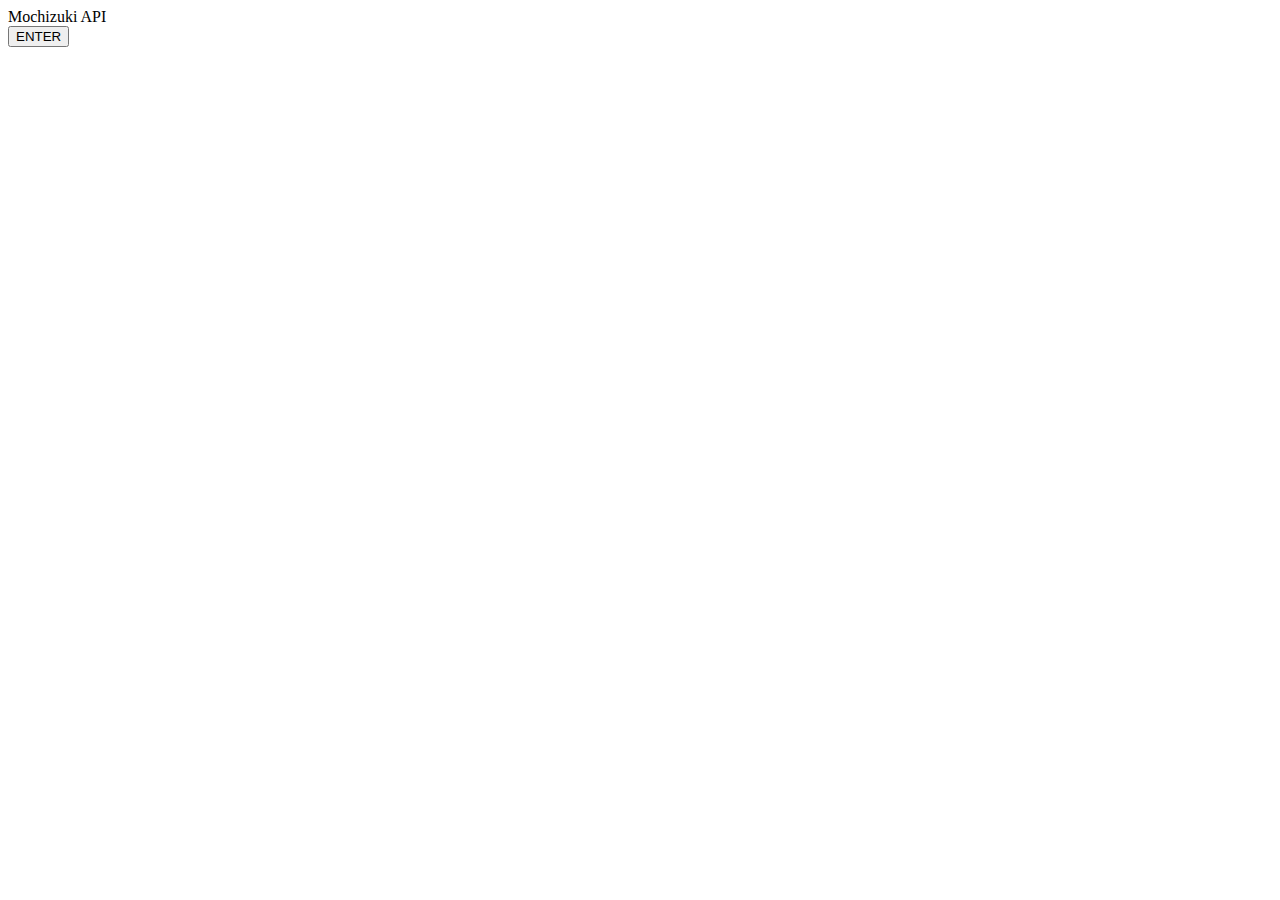
==== index.html @ 6b55656f "File organization" ====
<!DOCTYPE html>
<html lang="en">
<head>
    <meta charset="UTF-8">
    <meta name="viewport" content="width=device-width, initial-scale=1.0">
    <title>Mochizuki API</title>
    <style type="text/css">
    @import url(files\style\index\index.css);
    @font-face {font-family: Megrim; src: url(files\font\Megrim-Regular.ttf);}
    @font-face {font-family: jf-openhuninn; src: url(jf-openhuninn-1.1.ttf);}
    </style>
</head>
<body>
    <div class="rectangle"></div>
    <div class="Annaimage"></div>
    <div class="Text_undercover">
        <div class="titleText">Mochizuki API</div>
    </div>
    <div class="container path">
        <div id="enter">
            <a href ='second_page.html'><button class="button"><span>ENTER </span></button></a>
        </div>
    </div>
</body>
</html>
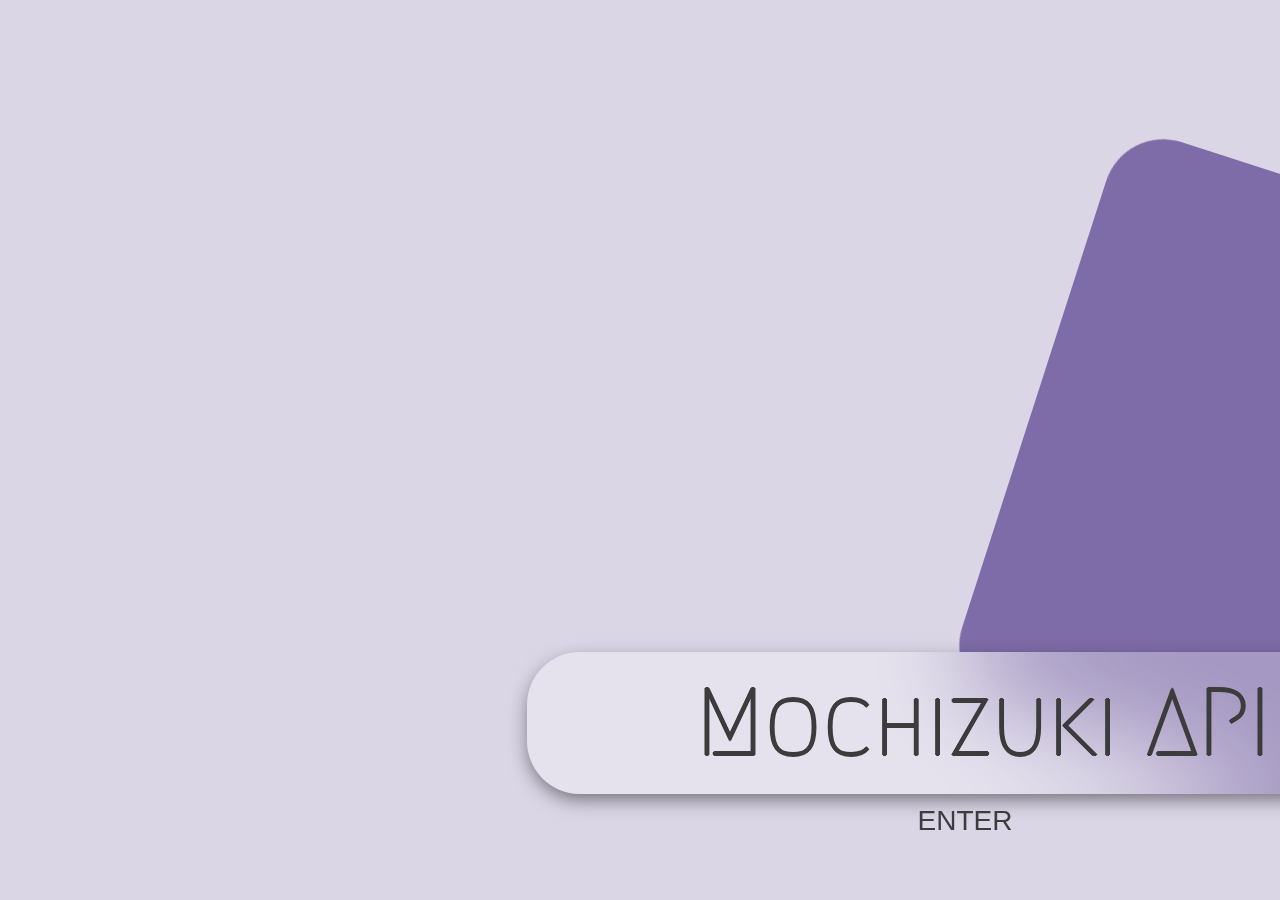
==== commit 8e269d87: "Path Organization" ====
--- a/index.html
+++ b/index.html
@@ -5,9 +5,7 @@
     <meta name="viewport" content="width=device-width, initial-scale=1.0">
     <title>Mochizuki API</title>
     <style type="text/css">
-    @import url(files\style\index\index.css);
-    @font-face {font-family: Megrim; src: url(files\font\Megrim-Regular.ttf);}
-    @font-face {font-family: jf-openhuninn; src: url(jf-openhuninn-1.1.ttf);}
+    @import "files/style/index.css";
     </style>
 </head>
 <body>
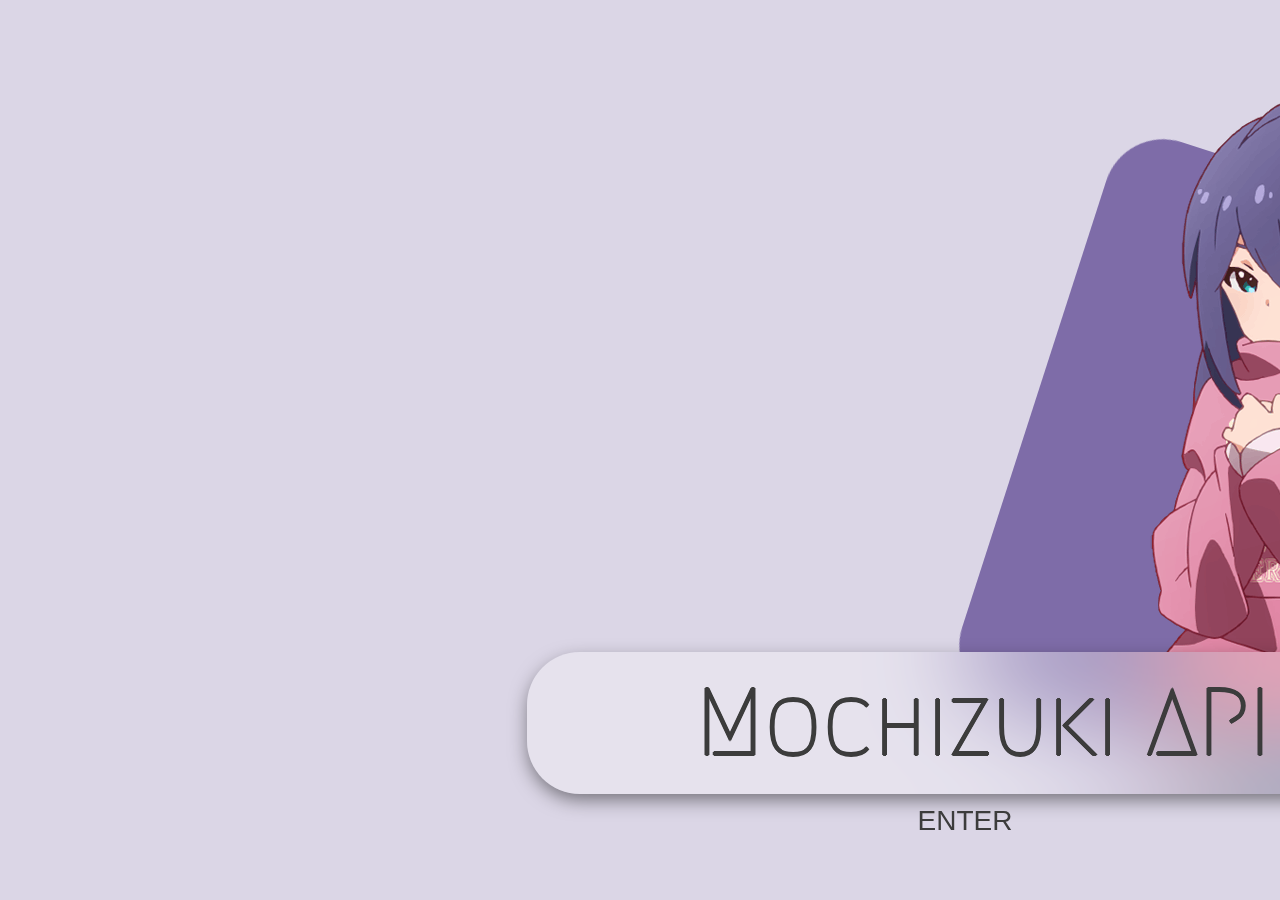
==== commit 20e62f18: "Missing picture fixed" ====
--- a/index.html
+++ b/index.html
@@ -1,23 +1,23 @@
 <!DOCTYPE html>
 <html lang="en">
-<head>
-    <meta charset="UTF-8">
-    <meta name="viewport" content="width=device-width, initial-scale=1.0">
-    <title>Mochizuki API</title>
-    <style type="text/css">
-    @import "files/style/index.css";
-    </style>
-</head>
-<body>
-    <div class="rectangle"></div>
-    <div class="Annaimage"></div>
-    <div class="Text_undercover">
-        <div class="titleText">Mochizuki API</div>
-    </div>
-    <div class="container path">
-        <div id="enter">
-            <a href ='second_page.html'><button class="button"><span>ENTER </span></button></a>
+    <head>
+        <meta charset="UTF-8">
+        <meta name="viewport" content="width=device-width, initial-scale=1.0">
+        <title>Mochizuki API</title>
+        <style type="text/css">
+        @import "files/style/index.css";
+        </style>
+    </head>
+    <body>
+        <div class="rectangle"></div>
+        <div class="Annaimage"></div>
+        <div class="Text_undercover">
+            <div class="titleText">Mochizuki API</div>
         </div>
-    </div>
-</body>
+        <div class="container path">
+            <div id="enter">
+                <a href ='second_page.html'><button class="button"><span>ENTER </span></button></a>
+            </div>
+        </div>
+    </body>
 </html>